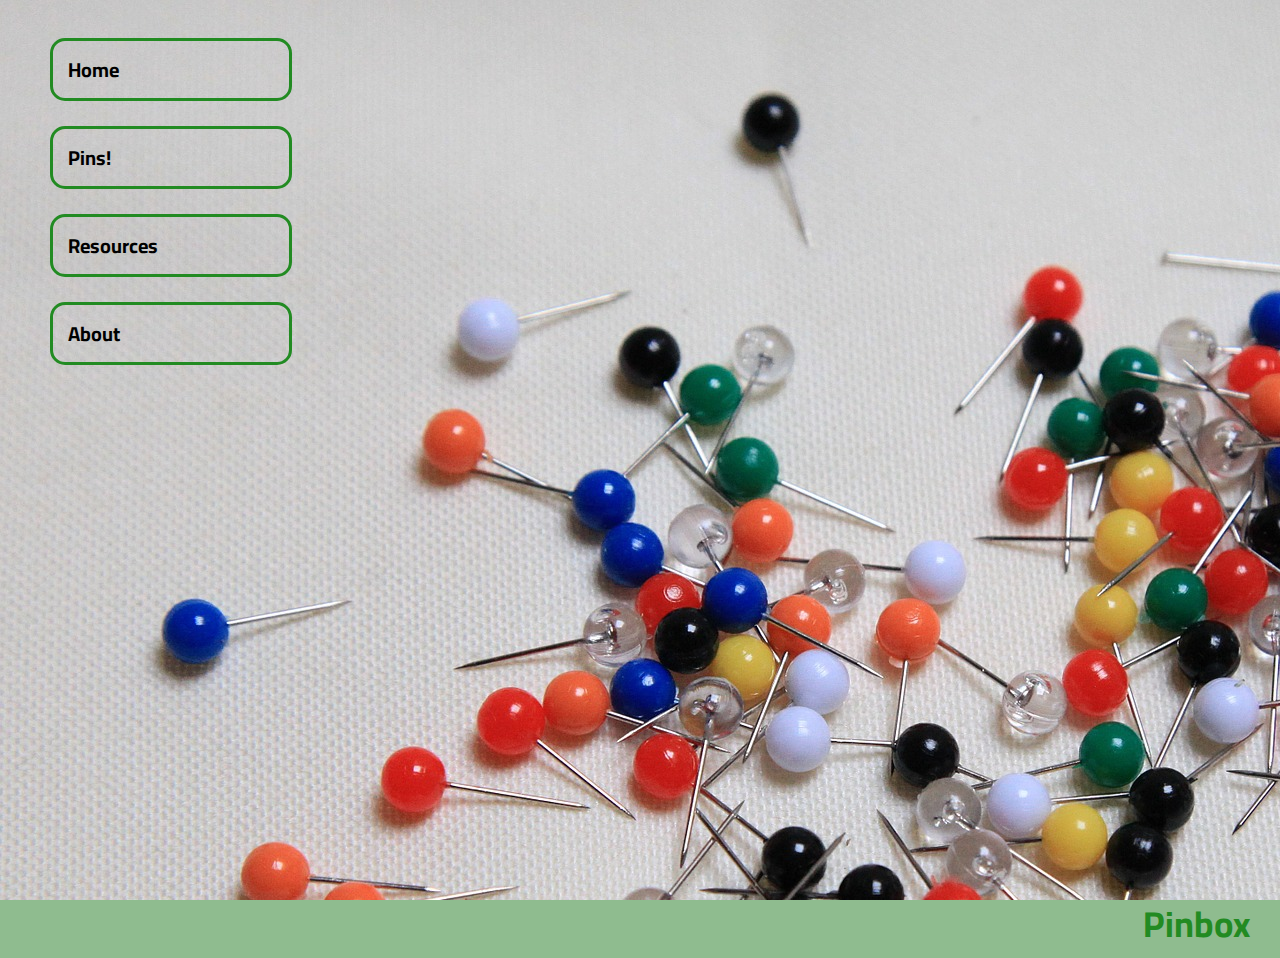
==== index.html @ 6f6e63c5 "publish" ====
<!Doctype html> 
   <html>
<head>
<link rel="stylesheet" type="text/css" href="style.css">
<link href="https://fonts.googleapis.com/css?family=Slabo+27px|Cairo" rel="stylesheet"> 
</head>
    <body>
        
<div class="fp">
   <div id="nav">
      <ul>
        <li>Home</li>
        <li>Pins!</li>
        <li>Resources</li>
        <li>About</li>
      </ul>
    </div>
<h1 id="title1">Pinbox</h1>  
</div>
     
    </body>
    </html>
---- style.css ----
a {
    text-decoration: none;
    font-weight: bold;
    color: forestgreen;
}

body {
   /* width: 90%; */
    margin: auto;
    background-color: darkseagreen;
    font-size: 18px;
    font-family: Rokkitt;
    height: 100vh;
    /* Does this background image repeat or what? */
}

h1 {
    color: darkred;
    font-family: cairo;
    margin-bottom: -30px;
}

h3 {
    color: darkred;
    font-family: cairo;
    padding-left: 20px;
}

img {
    border: 2px solid forestgreen;
    border-radius: 2px;
    height: auto;
    margin-top: 15px;
    max-width: 100%;
}


.nav {
  text-align: center;
  border: 3px solid forestgreen;
  width: 55%;
  background-color: azure;
  margin: auto;
  border-radius: 6px;
  margin-bottom: 20px;
  margin-top: 20px;
  padding: 3px 0px;
  font-family: cairo;

}

.nav li {
  color: black;
  display: inline-block;
  font-size: 22px;
  font-weight: bold;
  height: 100%;
  margin: 0px 0px 11px 0px;
  padding: 20px 80px;


}


/* Index Code */

.fp {
    background-image: url(images/pins.jpg);
    background-repeat: no-repeat;
    height: 100vh;
}

#nav {
    width: 22%;
    padding: 20px 20px 0px 10px;
    font-family: cairo;
}

#nav li {
    display: block;
    border: 3px solid forestgreen;
    border-radius: 15px;
    font-size: 20px;
    margin-bottom: 25px;
    padding: 10px 10px 10px 15px;
    font-weight: bold;
 
}

#title1 {
    text-align: right;
    margin-top: 525px;
    color: forestgreen;
    font-family: cairo;
    padding-right: 30px;
}


/* Main Page */

.container {
    width: 75%;
    margin: auto;
    
    
}

.pic {
    padding-top: 20px;
    width: 50%;
   
    
}

.pin {
    
    display: flex;
    justify-content: space-between;
    margin: auto;
    width: 80%;
    border: 1px solid black;
    padding: 5px 15px 15px 15px;
    border-radius: 6px;
    background-color: azure;
    margin-bottom: 20px;
    
}


.price img {
    margin: 100px; /* not responsive anymore */

}

.price .pic {
    position: relative;
    top: 0px;
    left: 0px;
    
}

.price .pic2 {
    position: absolute;
    top: -70px;
    left: -150px;
}

.text {
    margin-right: 70px;
/*    background-color: darkseagreen; */
    padding: 0px ;
    padding-left: 20px;
    width: 50%;
}



/* Exhibition Code */

.exhibits {
    width: 84%;
    margin: auto;
    margin-bottom: 30px;
    background-color: azure;
    border: 2px solid forestgreen;
    padding: 10px;
    display: flex;
    justify-content: space-around;
 

}

.ch {
    margin: auto;
}

.imgs {
    margin: auto;
  
}

.imgs 3 {
    margin: auto;
}

.imgs img {
    padding: 20px;
}


/* Resources Code */

.go {
    background-color: azure;
    border: 2px solid forestgreen;
    border-bottom-right-radius: 150px;
    margin: auto;
    margin-bottom: 30px;
    padding: 20px 0px 30px 70px;
}

.read {
   
    background-color: azure;
    border: 2px solid forestgreen;
    border-top-left-radius: 150px;
    margin: auto;
    padding: 20px 0px 30px 70px;
    margin-bottom: 30px;
    margin-top: 40px;
}

.sources {
    font-size: 21px;
    margin: auto;
    width: 55%;
    
 
}

.sources h1 {
    margin: auto;
}

.sources li {
    padding: 3px;
}

.sources ul {
    margin-left: 20px; 
}

.buy {
       
    background-color: azure;
    border: 2px solid forestgreen;
    margin: auto;
    margin-bottom: 30px;
    padding: 20px 0px 30px 70px;
    
}


/* About Code */



.about {
    background-color: azure;
    border: 2px solid forestgreen;
    border-radius: 15px;
    display: flex;
    justify-content: space-between;
    margin: auto;
    margin-bottom: 60px;
    width: 55%;
}

.blurb {
    font-size: 21px;
    margin: auto; /* check */
    width: 45%;
}

.blurb img {
    border: 0px;
    height: auto;
    opacity: 0.6;
    width: auto;
    

}

#form {
    border: 2px solid azure;
    background-color: azure;
    width: 30%;
    padding-left: 30px;
    margin-bottom: 80px;
    margin: auto;
}

#form p {
    padding-bottom: 5px;
}

input {
    padding: 5px;
}
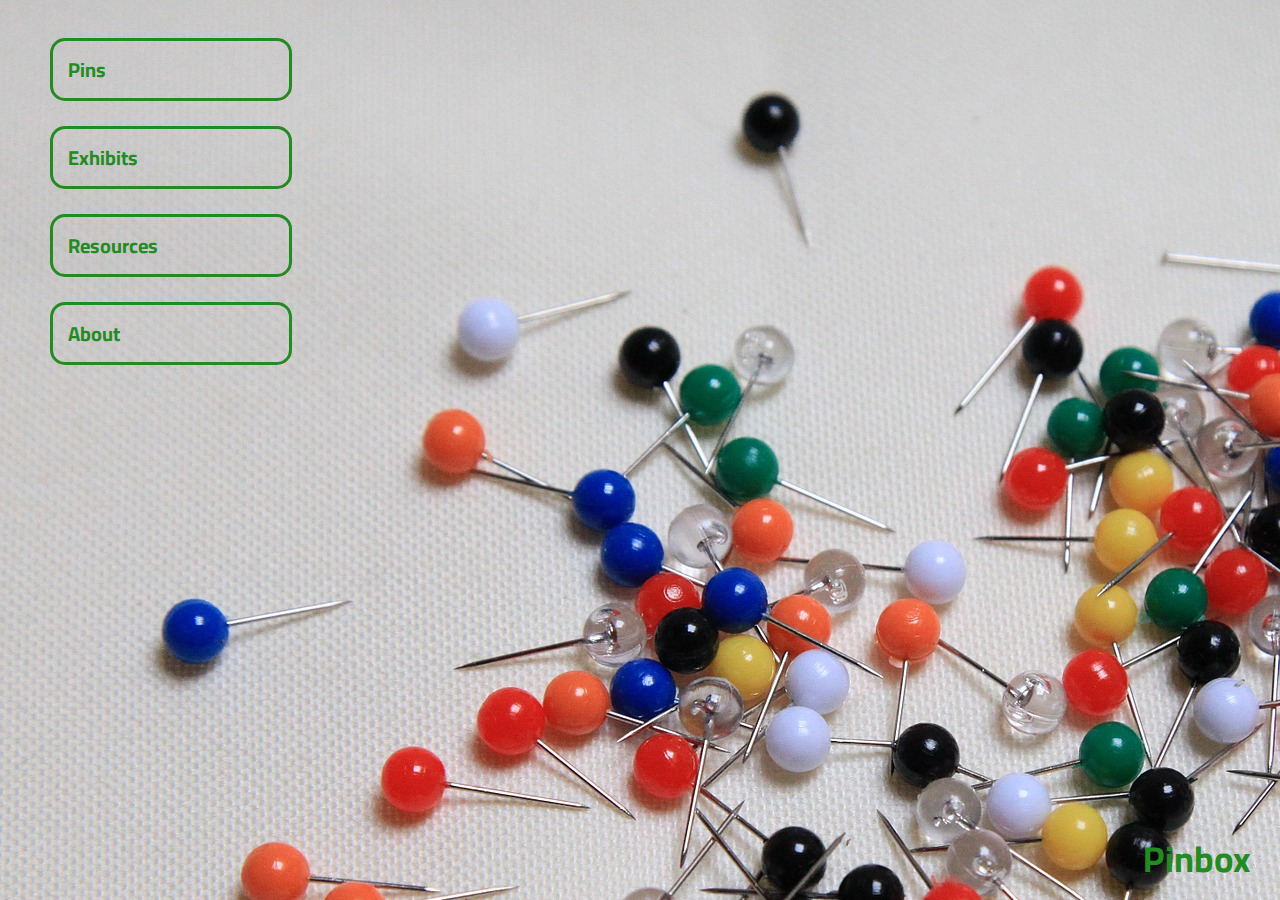
==== commit 1d824394: "publish" ====
--- a/index.html
+++ b/index.html
@@ -9,14 +9,15 @@
 <div class="fp">
    <div id="nav">
       <ul>
-        <li>Home</li>
-        <li>Pins!</li>
-        <li>Resources</li>
-        <li>About</li>
+        <li><a href="pins.html">Pins</a></li>
+        <li><a href="exhibits.html">Exhibits</a></li>
+        <li><a href="resources.html">Resources</a></li>
+        <li><a href="about.html">About</a></li>
       </ul>
     </div>
 <h1 id="title1">Pinbox</h1>  
 </div>
-     
+
+
     </body>
     </html>--- a/style.css
+++ b/style.css
@@ -1,63 +1,57 @@
 a {
+    color: #228b22;
+    font-weight: bold;
     text-decoration: none;
-    font-weight: bold;
-    color: forestgreen;
 }
 
 body {
-   /* width: 90%; */
-    margin: auto;
-    background-color: darkseagreen;
+    background-color: #8fbc8f;
+    font-family: rokkitt;
     font-size: 18px;
-    font-family: Rokkitt;
     height: 100vh;
-    /* Does this background image repeat or what? */
+    margin: auto;
 }
 
 h1 {
-    color: darkred;
+    color: #8b0000;
     font-family: cairo;
     margin-bottom: -30px;
 }
 
 h3 {
-    color: darkred;
-    font-family: cairo;
+    color: #8b0000;
+    font-family: cairo; 
     padding-left: 20px;
 }
 
 img {
-    border: 2px solid forestgreen;
+    border: 2px solid #228b22;
     border-radius: 2px;
     height: auto;
     margin-top: 15px;
     max-width: 100%;
 }
 
-
 .nav {
-  text-align: center;
-  border: 3px solid forestgreen;
-  width: 55%;
-  background-color: azure;
-  margin: auto;
-  border-radius: 6px;
-  margin-bottom: 20px;
-  margin-top: 20px;
-  padding: 3px 0px;
-  font-family: cairo;
-
+    background-color: #f0ffff;
+    border-radius: 6px;
+    font-family: cairo;  
+    margin: auto;
+    margin-bottom: 20px;
+    margin-top: 20px;
+    padding: 3px 0px;
+    text-align: center;
+  
 }
 
 .nav li {
-  color: black;
-  display: inline-block;
-  font-size: 22px;
-  font-weight: bold;
-  height: 100%;
-  margin: 0px 0px 11px 0px;
-  padding: 20px 80px;
-
+    color: #000000;
+    display: inline-block;
+    font-size: 22px;
+    font-weight: bold;
+    height: 100%;
+    margin: 0px 0px 11px 0px;
+    padding: 20px 80px;
 
 }
 
@@ -71,59 +65,52 @@
 }
 
 #nav {
+    font-family: cairo;
+    padding: 20px 20px 0px 10px;
     width: 22%;
-    padding: 20px 20px 0px 10px;
-    font-family: cairo;
 }
 
 #nav li {
+    border: 3px solid #228b22;
+    border-radius: 15px;
     display: block;
-    border: 3px solid forestgreen;
-    border-radius: 15px;
     font-size: 20px;
+    font-weight: bold;
     margin-bottom: 25px;
     padding: 10px 10px 10px 15px;
-    font-weight: bold;
- 
 }
 
 #title1 {
+    color: #228b22;
+    font-family: cairo;
+    margin-top: 460px;
+    padding-right: 30px;
     text-align: right;
-    margin-top: 525px;
-    color: forestgreen;
-    font-family: cairo;
-    padding-right: 30px;
-}
-
-
-/* Main Page */
+}
+
+
+/* Pins Page Code */
 
 .container {
+    margin: auto;
     width: 75%;
-    margin: auto;
-    
-    
 }
 
 .pic {
     padding-top: 20px;
     width: 50%;
-   
-    
 }
 
 .pin {
-    
+    background-color: #f0ffff;
+    border: 1px solid #000000;
+    border-radius: 6px;
     display: flex;
     justify-content: space-between;
     margin: auto;
+    margin-bottom: 20px;
+    padding: 5px 15px 15px 15px;
     width: 80%;
-    border: 1px solid black;
-    padding: 5px 15px 15px 15px;
-    border-radius: 6px;
-    background-color: azure;
-    margin-bottom: 20px;
-    
 }
 
 
@@ -132,22 +119,20 @@
 
 }
 
-.price .pic {
+.price pic {
     position: relative;
-    top: 0px;
-    left: 0px;
+    top: 0;
+    left: 0;
     
 }
 
-.price .pic2 {
+.price pic2 {
     position: absolute;
-    top: -70px;
-    left: -150px;
 }
 
 .text {
     margin-right: 70px;
-/*    background-color: darkseagreen; */
+/*    background-color: #8fbc8f; */
     padding: 0px ;
     padding-left: 20px;
     width: 50%;
@@ -155,19 +140,17 @@
 
 
 
-/* Exhibition Code */
+/* Exhibits Page Code */
 
 .exhibits {
-    width: 84%;
-    margin: auto;
-    margin-bottom: 30px;
-    background-color: azure;
-    border: 2px solid forestgreen;
-    padding: 10px;
+    background-color: #f0ffff;
+    border: 2px solid #228b22;
     display: flex;
     justify-content: space-around;
- 
-
+    margin: auto;
+    margin-bottom: 30px;
+    padding: 10px;
+    width: 85%;
 }
 
 .ch {
@@ -176,23 +159,37 @@
 
 .imgs {
     margin: auto;
-  
-}
-
-.imgs 3 {
-    margin: auto;
 }
 
 .imgs img {
+    border: 0px; 
     padding: 20px;
 }
 
 
 /* Resources Code */
 
+.buy {
+       
+    background-color: #f0ffff;
+    border: 2px solid #228b22;
+    column-count: 5;
+    margin: auto;
+    margin-bottom: 30px;
+    padding: 40px 0px 40px 70px;
+    
+}
+
+/* Check to see if this looks off in Github too */
+
+.buy ul {
+    list-style-type: none;
+    margin-left: -50px;
+}
+
 .go {
-    background-color: azure;
-    border: 2px solid forestgreen;
+    background-color: #f0ffff;
+    border: 2px solid #228b22;
     border-bottom-right-radius: 150px;
     margin: auto;
     margin-bottom: 30px;
@@ -200,22 +197,19 @@
 }
 
 .read {
-   
-    background-color: azure;
-    border: 2px solid forestgreen;
+    background-color: #f0ffff;
+    border: 2px solid #228b22;
     border-top-left-radius: 150px;
     margin: auto;
+    margin-bottom: 30px;
+    margin-top: 40px;
     padding: 20px 0px 30px 70px;
-    margin-bottom: 30px;
-    margin-top: 40px;
 }
 
 .sources {
     font-size: 21px;
     margin: auto;
     width: 55%;
-    
- 
 }
 
 .sources h1 {
@@ -230,24 +224,14 @@
     margin-left: 20px; 
 }
 
-.buy {
-       
-    background-color: azure;
-    border: 2px solid forestgreen;
-    margin: auto;
-    margin-bottom: 30px;
-    padding: 20px 0px 30px 70px;
-    
-}
-
 
 /* About Code */
 
 
 
 .about {
-    background-color: azure;
-    border: 2px solid forestgreen;
+    background-color: #f0ffff;
+    border: 2px solid #228b22;
     border-radius: 15px;
     display: flex;
     justify-content: space-between;
@@ -268,16 +252,15 @@
     opacity: 0.6;
     width: auto;
     
-
 }
 
 #form {
-    border: 2px solid azure;
-    background-color: azure;
+    background-color: #f0ffff;
+    border: 2px solid #228b22;
+    margin: auto;
+    margin-bottom: 80px;
+    padding-left: 30px;
     width: 30%;
-    padding-left: 30px;
-    margin-bottom: 80px;
-    margin: auto;
 }
 
 #form p {
@@ -288,3 +271,5 @@
     padding: 5px;
 }
 
+
+
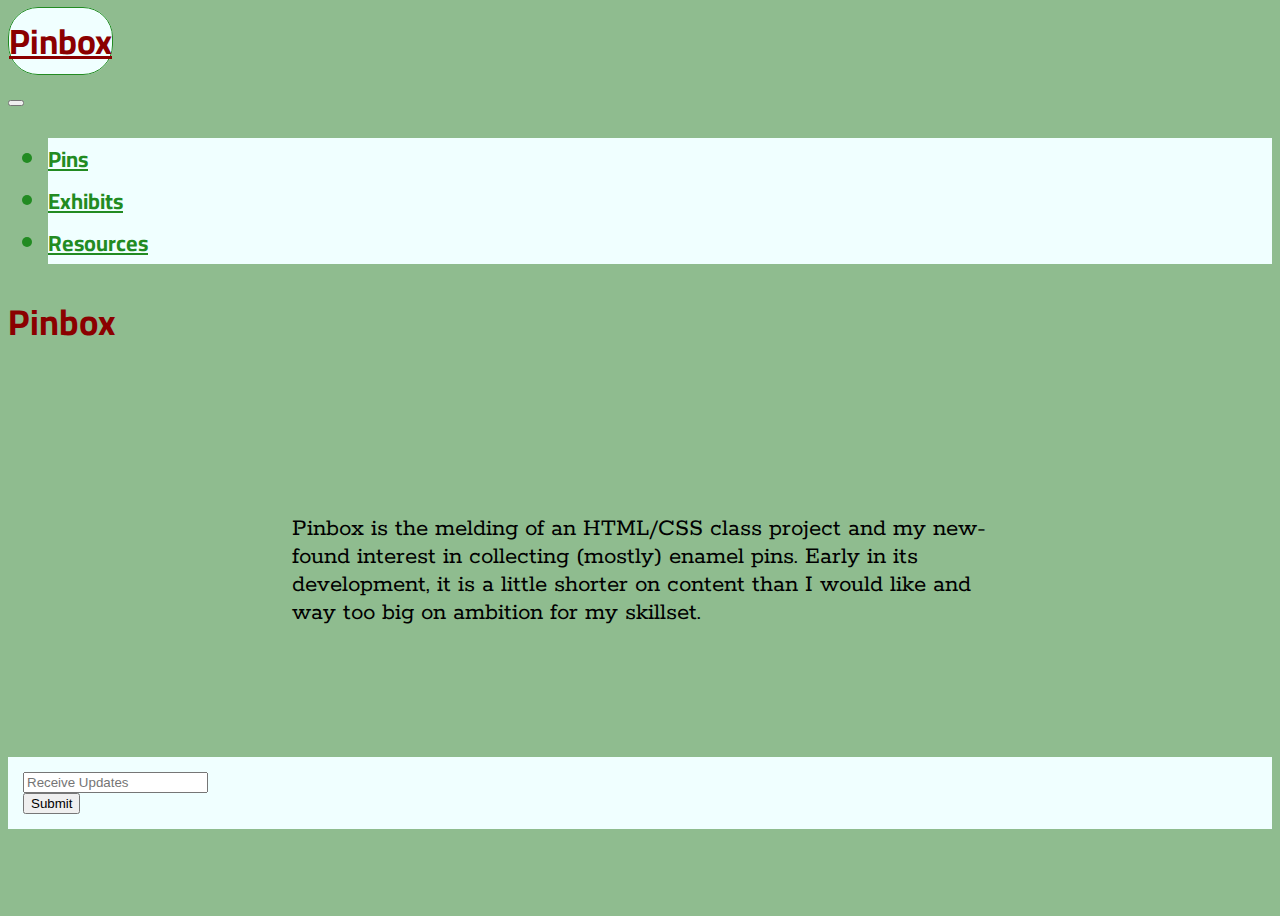
==== commit 2b937562: "initial commit" ====
--- a/index.html
+++ b/index.html
@@ -1,23 +1,73 @@
    <!Doctype html> 
-   <html>
+<html lang="en">
 <head>
-<link rel="stylesheet" type="text/css" href="style.css">
-<link href="https://fonts.googleapis.com/css?family=Slabo+27px|Cairo" rel="stylesheet"> 
+   <!-- Required meta tags -->
+    <meta charset="utf-8">
+    <meta name="viewport" content="width=device-width, initial-scale=1, shrink-to-fit=no">
+    
+    <!-- Bootstrap CSS -->
+    <link rel="stylesheet" href="https://stackpath.bootstrapcdn.com/bootstrap/4.1.3/css/bootstrap.min.css" integrity="sha384-MCw98/SFnGE8fJT3GXwEOngsV7Zt27NXFoaoApmYm81iuXoPkFOJwJ8ERdknLPMO" crossorigin="anonymous">
+    
+    <! -- Font -->
+        <link href="https://fonts.googleapis.com/css?family=Rokkitt:500|Cairo" rel="stylesheet">
+   
+     <!-- My Stylesheet -->
+    <link rel="stylesheet" type="text/css" href="css/style.css" />
+<title>Pinbox</title>
 </head>
-    <body>
-        
-<div class="fp">
-   <div id="nav">
-      <ul>
-        <li><a href="pins.html">Pins</a></li>
-        <li><a href="exhibits.html">Exhibits</a></li>
-        <li><a href="resources.html">Resources</a></li>
-        <li><a href="about.html">About</a></li>
-      </ul>
+<body>
+<!-- Navbar -->
+ <nav class="navbar navbar-expand-md">
+     <div class="navbar-brand"><a class="nav-link" href="index.html">Pinbox</a></div>
+     <button class="navbar-toggler navbar-light" type="button" data-toggle="collapse" data-target="#navbarSupportedContent">
+         <span class="navbar-toggler-icon"></span>
+     </button>
+     <div class="collapse navbar-collapse" id="navbarSupportedContent">
+         <ul class="navbar-nav nav-fill w-100">
+             <li class="nav-item active">
+                 <a class="nav-link" href="pins.html">Pins</a>
+             </li>
+             <li class="nav-item active">
+                 <a class="nav-link" href="exhibits.html">Exhibits</a>
+             </li>
+             <li class="nav-item active">
+                 <a class="nav-link" href="resources.html">Resources</a>
+             </li>
+         </ul>
+     </div>    
+ </nav>
+ 
+<!-- Jumbotron --> 
+<div class="jumbotron jumbotron-fluid">
+<div class="container-fluid">
+<h1>Pinbox</h1>
+</div>
+   </div>
+   
+   <!-- Container -->
+    <div class="container-fluid">   
+    <div class="row col-sm-12 blurb">
+    <p>Pinbox is the melding of an HTML/CSS class project and my new-found interest in collecting (mostly) enamel pins. Early in its development, it is a little shorter on content than I would like and way too big on ambition for my skillset.</p>  
     </div>
-<h1 id="title1">Pinbox</h1>  
-</div>
+    <div class="row col-sm-12 justify-content-center">
+        <h2>In the meantime, join my mailing list.</h2>
+            </div>
+   
+ <div class="input-group justify-content-center">         
+    <form class="form-inline">
+        <div class="form-group col-md-9 col-sm-12 p-0">
+            <input type="email" class="form-control" id="email" placeholder="Receive Updates">
+        </div>
+        <button type="submit" class="btn btn-outline-dark col-md-3 col-sm-12">Submit</button>
+    </form>
+ </div>   
+    </body>
 
 
-    </body>
-    </html>+    <!-- Optional JavaScript -->
+    <!-- jQuery first, then Popper.js, then Bootstrap JS -->
+    <script src="https://code.jquery.com/jquery-3.3.1.slim.min.js" integrity="sha384-q8i/X+965DzO0rT7abK41JStQIAqVgRVzpbzo5smXKp4YfRvH+8abtTE1Pi6jizo" crossorigin="anonymous"></script>
+    <script src="https://cdnjs.cloudflare.com/ajax/libs/popper.js/1.14.3/umd/popper.min.js" integrity="sha384-ZMP7rVo3mIykV+2+9J3UJ46jBk0WLaUAdn689aCwoqbBJiSnjAK/l8WvCWPIPm49" crossorigin="anonymous"></script>
+    <script src="https://stackpath.bootstrapcdn.com/bootstrap/4.1.3/js/bootstrap.min.js" integrity="sha384-ChfqqxuZUCnJSK3+MXmPNIyE6ZbWh2IMqE241rYiqJxyMiZ6OW/JmZQ5stwEULTy" crossorigin="anonymous"></script>
+</body>
+</html>--- a/css/style.css
+++ b/css/style.css
@@ -0,0 +1,123 @@
+
+a {
+    color: #228b22;
+    font-weight: bold;
+}
+
+a:hover {
+    color: #228b22;
+    text-decoration: none;
+}
+
+body {
+    background-color: #8fbc8f;
+    font-family: rokkitt;
+    font-size: 18px;
+    height: 100vh;
+}
+
+h2 {
+    color: #8fbc8f;
+    font-family: cairo;
+}
+
+h1, h3 {
+    color: #8b0000;
+    font-family: cairo; 
+}
+
+nav {
+    /*background-color: #f0ffff;*/
+    color: #228b22;
+    font-family: cairo;
+    font-size: 22px;
+    font-weight: bold;
+}
+
+.navbar-brand a {
+    background-color: #f0ffff;
+    border: 1px solid #228b22;
+    border-radius: 30px;
+    color: #8b0000;
+    font-size: 35px;
+}
+
+.navbar-nav a:hover {
+    background-color: #8fbc8f;
+    color: #228b22;
+}
+
+.navbar-nav li {
+    background-color: #f0ffff;
+}
+
+
+.top {
+    background-color: black;
+    margin: auto;
+    margin-bottom: 20px;
+    margin-top: 10px;
+}
+
+
+
+
+
+
+
+/* Index Page */
+
+
+.jumbotron, .jumbotron-fluid {
+    background-image: url(images/pins.jpg);
+    background-repeat: no-repeat;
+    background-position: left center;
+    background-size: cover;
+    padding-bottom: 100px;
+}
+
+
+
+.blurb {
+    font-size: 25px;
+    padding: 10px 0px;
+    width: 55%;
+    margin: auto;
+}
+
+.container-fluid {
+    padding: 0;
+}
+
+.input-group {
+     background-color: #f0ffff;
+     padding: 15px;
+}
+
+/* Pins Page */
+
+
+
+
+.pins {
+    background-color: #f0ffff;
+}
+
+/* Exhibits Page */
+
+
+
+/* Resources Page */
+
+
+.resources {
+    background-color: #f0ffff;
+    border: 2px solid #228b22;
+    border-bottom-right-radius: 130px;
+    border-top-left-radius: 130px;
+    margin: auto;
+    margin-bottom: 30px;
+    padding: 50px 0px 20px 60px;
+    width: 50%;
+}
+
